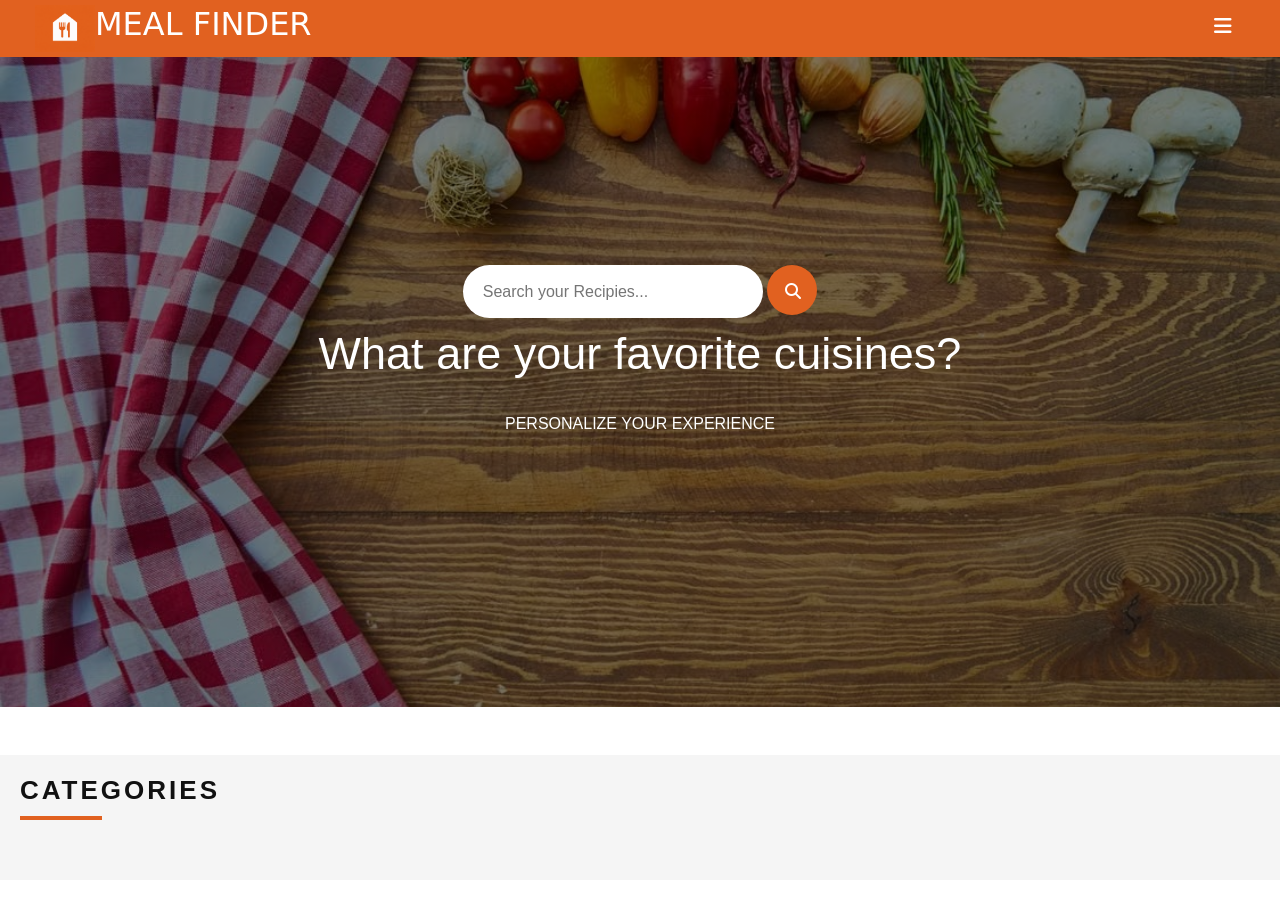
==== index.html @ 023bccb8 "Added hamburger menu and category cards" ====
<!DOCTYPE html>
<html lang="en">

<head>
    <meta charset="UTF-8">
    <meta name="viewport" content="width=device-width, initial-scale=1.0">
    <title>MEAL FINDER WEBSITE</title>
    <link rel="stylesheet" href="style.css">
    <link rel="stylesheet" href="https://cdnjs.cloudflare.com/ajax/libs/font-awesome/6.5.1/css/all.min.css">
    <link href="https://cdn.jsdelivr.net/npm/bootstrap@5.3.8/dist/css/bootstrap.min.css" rel="stylesheet">

</head>

<body>
    <nav>

        <div class="div1">

            <img src="/icon.png" alt="Meal Finder Logo">

            <h2 style="color: white;">MEAL FINDER</h2>

        </div>
        
        <!-- Hamburger Button -->
        <button class="btn hamburger-btn" type="button" data-bs-toggle="offcanvas" data-bs-target="#offcanvasRight"
            aria-controls="offcanvasRight">

            <i class="fa-solid fa-bars"></i>

        </button>

    </nav>


    <!-- RIGHT OFFCANVAS -->
    <div class="offcanvas offcanvas-end" tabindex="-1" id="offcanvasRight" aria-labelledby="offcanvasRightLabel">

        <div class="offcanvas-header">

            <h5 class="offcanvas-title" id="offcanvasRightLabel">
                MEAL FINDER
            </h5>

            <button type="button" class="btn-close" data-bs-dismiss="offcanvas" aria-label="Close">
            </button>

        </div>


        <div class="offcanvas-body">

            <div id="categoryList"></div>

        </div>

    </div>
    <section>
        <div class="div2">
            <input type="search" placeholder="Search your Recipies..." id="search">
            <a href=""><i class="fa-solid fa-magnifying-glass"></i></a>
            <h1>What are your favorite cuisines?</h1>
            <p>PERSONALIZE YOUR EXPERIENCE</p>
        </div>

    </section><br><br>

    <div class="categories-title">
        <h1>CATEGORIES</h1>
        <div class="category-line"></div>
    </div>

    <div id="category-card"></div>

    <!-- Bootstrap JavaScript -->
    <script src="https://cdn.jsdelivr.net/npm/bootstrap@5.3.8/dist/js/bootstrap.bundle.min.js"></script>
    <script src="script.js"></script>

</body>

</html>
---- style.css ----
* {
    margin: 0;
    padding: 0;
    box-sizing: border-box;
}

nav {
    background-color: #E16120;
    display: flex;
    justify-content: space-between;
    padding: 5px 35px;

}

nav img {
    width: 60px;

}

.div1 {
    display: flex;
}

h1 {
    margin-top: 5px;
    font-family: Arial, Helvetica, sans-serif;
}

button i{
    color: white;
    font-size: 20px;
}
/* SECTION */

section {
    background-image: linear-gradient(rgba(0, 0, 0, 0.5), rgba(0, 0, 0, 0.5)), url("banner.jpeg");
    height: 650px;
    background-size: cover;
    color: white;
    text-align: center;
    background-position: center;
    font-family: Arial, Helvetica, sans-serif;
}

.div2 {
    padding: 200px;
    line-height: 70px;

}

input {
    height: 53px;
    border-radius: 50px;
    width: 300px;
    bottom: 50px;
    font-size: large;
    font-weight: lighter;
    padding: 20px;
    margin-right: 20px;
    border: none;
}

p {

    font-weight: lighter;
}

.div2 i {
    background-color: #E16120;
    width: 50px;
    height: 50px;
    border-radius: 50px;
    padding: 18px;
    color: white;
}

.div2 h1 {
    font-size: 45px;
}

.category {
    display: block;
    text-decoration: none;
    color: #333;
    padding: 10px 0;
    font-size: 18px;
}

.category:hover {
    color: #E16120;
}


/* Categories */

.categories-title {
    padding: 20px;
    background-color: #f5f5f5;
}

.categories-title h1 {
    margin: 0;
    font-family: Arial, Helvetica, sans-serif;
    font-size: 26px;
    font-weight: 700;
    letter-spacing: 3px;
    color: #111;
}

.category-line {
    width: 82px;
    height: 4px;
    background-color: #E16120;
    margin-top: 10px;
}

#category-card {
    display: grid;
    grid-template-columns: repeat(4, 1fr);
    gap: 24px;
    padding: 20px;
    background-color: #f5f5f5;
}

.category-card {
    position: relative;
    height: 180px;
    width: 350px;
    background-color: white;
    border-radius: 4px;
    box-shadow: 0 2px 8px rgba(0, 0, 0, 0.08);
    overflow: hidden;
}

.category-card img {
    width: 100%;
    height: 100%;
    object-fit: contain;
}

.category-name {
    position: absolute;
    top: 7px;
    right: 7px;
    background-color: #ed5a17;
    color: white;
    padding: 4px 10px;
    border-radius: 4px;
    font-size: 12px;
    font-weight: bold;
    letter-spacing: 1px;
}
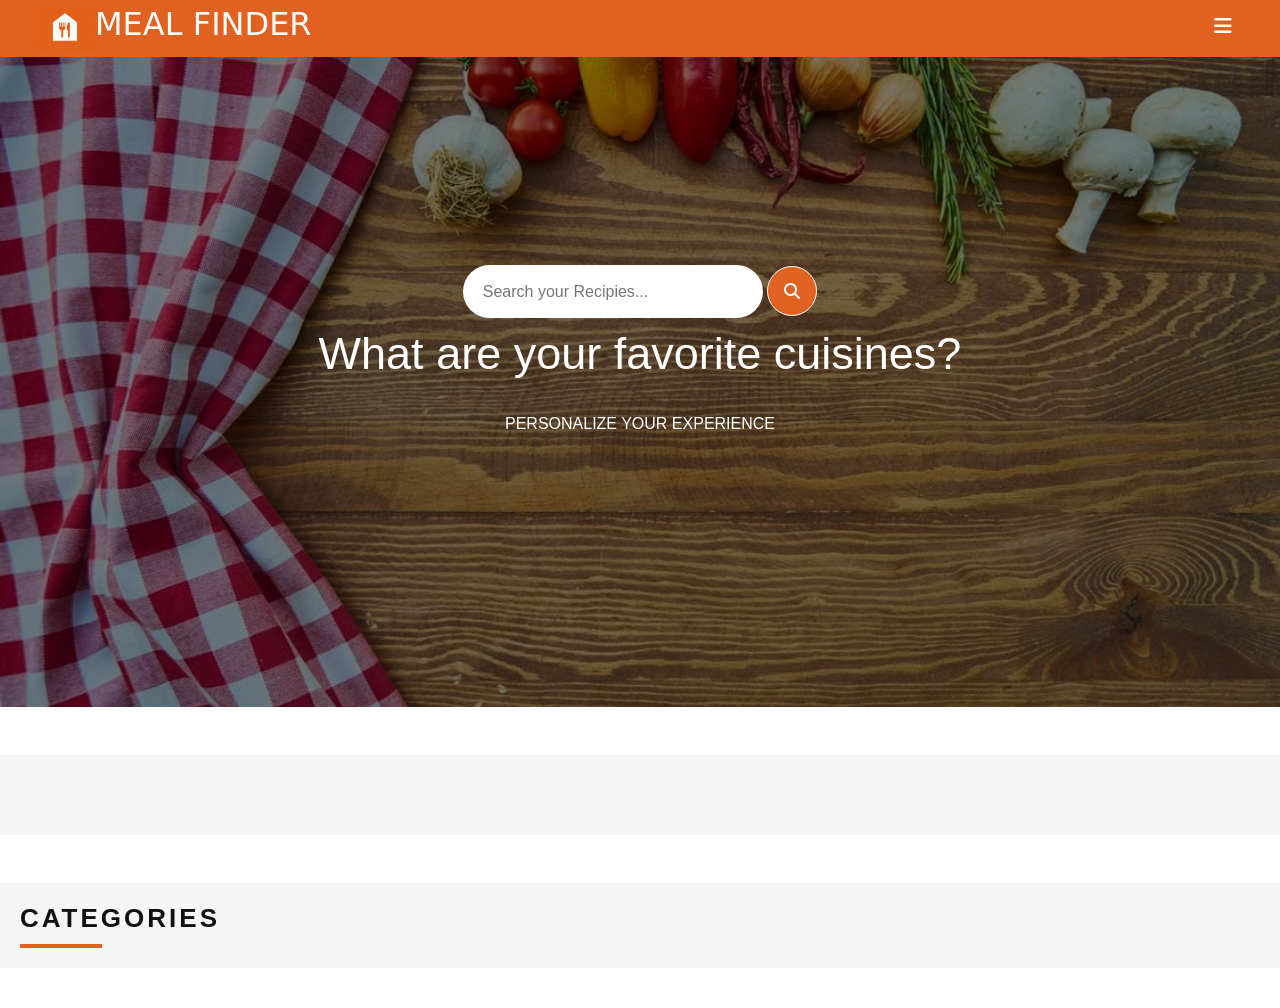
==== commit d84a6d77: "Added meal search and category functionality" ====
--- a/index.html
+++ b/index.html
@@ -18,10 +18,10 @@
 
             <img src="/icon.png" alt="Meal Finder Logo">
 
-            <h2 style="color: white;">MEAL FINDER</h2>
+            <a href="" class="mealFinder"><h2>MEAL FINDER</h2></a>
 
         </div>
-        
+
         <!-- Hamburger Button -->
         <button class="btn hamburger-btn" type="button" data-bs-toggle="offcanvas" data-bs-target="#offcanvasRight"
             aria-controls="offcanvasRight">
@@ -58,12 +58,14 @@
     <section>
         <div class="div2">
             <input type="search" placeholder="Search your Recipies..." id="search">
-            <a href=""><i class="fa-solid fa-magnifying-glass"></i></a>
+            <a href="" id="searchBtn"><i class="fa-solid fa-magnifying-glass"></i></a>
             <h1>What are your favorite cuisines?</h1>
             <p>PERSONALIZE YOUR EXPERIENCE</p>
         </div>
 
     </section><br><br>
+    <div class="mealTitle"></div>
+    <div id="meal-card"></div><br><br>
 
     <div class="categories-title">
         <h1>CATEGORIES</h1>
@@ -78,4 +80,4 @@
 
 </body>
 
-</html>+</html>
--- a/style.css
+++ b/style.css
@@ -2,6 +2,11 @@
     margin: 0;
     padding: 0;
     box-sizing: border-box;
+}
+
+.mealFinder{
+    text-decoration: none;
+    color: white;
 }
 
 nav {
@@ -26,10 +31,11 @@
     font-family: Arial, Helvetica, sans-serif;
 }
 
-button i{
+button i {
     color: white;
     font-size: 20px;
 }
+
 /* SECTION */
 
 section {
@@ -70,8 +76,9 @@
     width: 50px;
     height: 50px;
     border-radius: 50px;
-    padding: 18px;
-    color: white;
+    padding: 16px;
+    color: white;
+    border: 1px solid white;
 }
 
 .div2 h1 {
@@ -119,7 +126,7 @@
     grid-template-columns: repeat(4, 1fr);
     gap: 24px;
     padding: 20px;
-    background-color: #f5f5f5;
+    /* background-color: #f5f5f5; */
 }
 
 .category-card {
@@ -149,4 +156,78 @@
     font-size: 12px;
     font-weight: bold;
     letter-spacing: 1px;
-}+}
+
+
+.item-click{
+    text-decoration: none;
+    color: #111;
+}
+#meal-card {
+    display: grid;
+    grid-template-columns: repeat(5, 1fr);
+    gap: 24px;
+    padding: 20px;
+    background-color: #f5f5f5;
+}
+
+.meal-card {
+    position: relative;
+    background-color: white;
+    border-radius: 8px;
+    overflow: hidden;
+    box-shadow: 0 2px 8px rgba(0, 0, 0, 0.1);
+}
+
+.meal-card img {
+    width: 100%;
+    height: 200px;
+    object-fit: cover;
+}
+
+.meal-card h3 {
+    padding: 10px 15px 0;
+    margin: 0;
+}
+
+.meal-card p {
+    padding: 0 15px 10px;
+    color: #E16120;
+}
+
+.meal-line {
+    width: 82px;
+    height: 4px;
+    background-color: #E16120;
+    margin-top: 10px;
+}
+
+.mealTitle {
+    padding: 20px;
+    background-color: #f5f5f5;
+}
+
+.mealTitle h1 {
+    margin: 0;
+    font-family: Arial, Helvetica, sans-serif;
+    font-size: 26px;
+    font-weight: 700;
+    letter-spacing: 3px;
+    color: #111;
+}
+
+.itemName {
+    position: absolute;
+    top: 10px;
+    right: 10px;
+
+    background-color: white;
+    color: #E16120;
+    padding: 4px 10px;
+    border-radius: 10px;
+    font-size: 15px; 
+    /* font-weight: bold; */
+    letter-spacing: 0.5px;
+
+    z-index: 2;
+} 
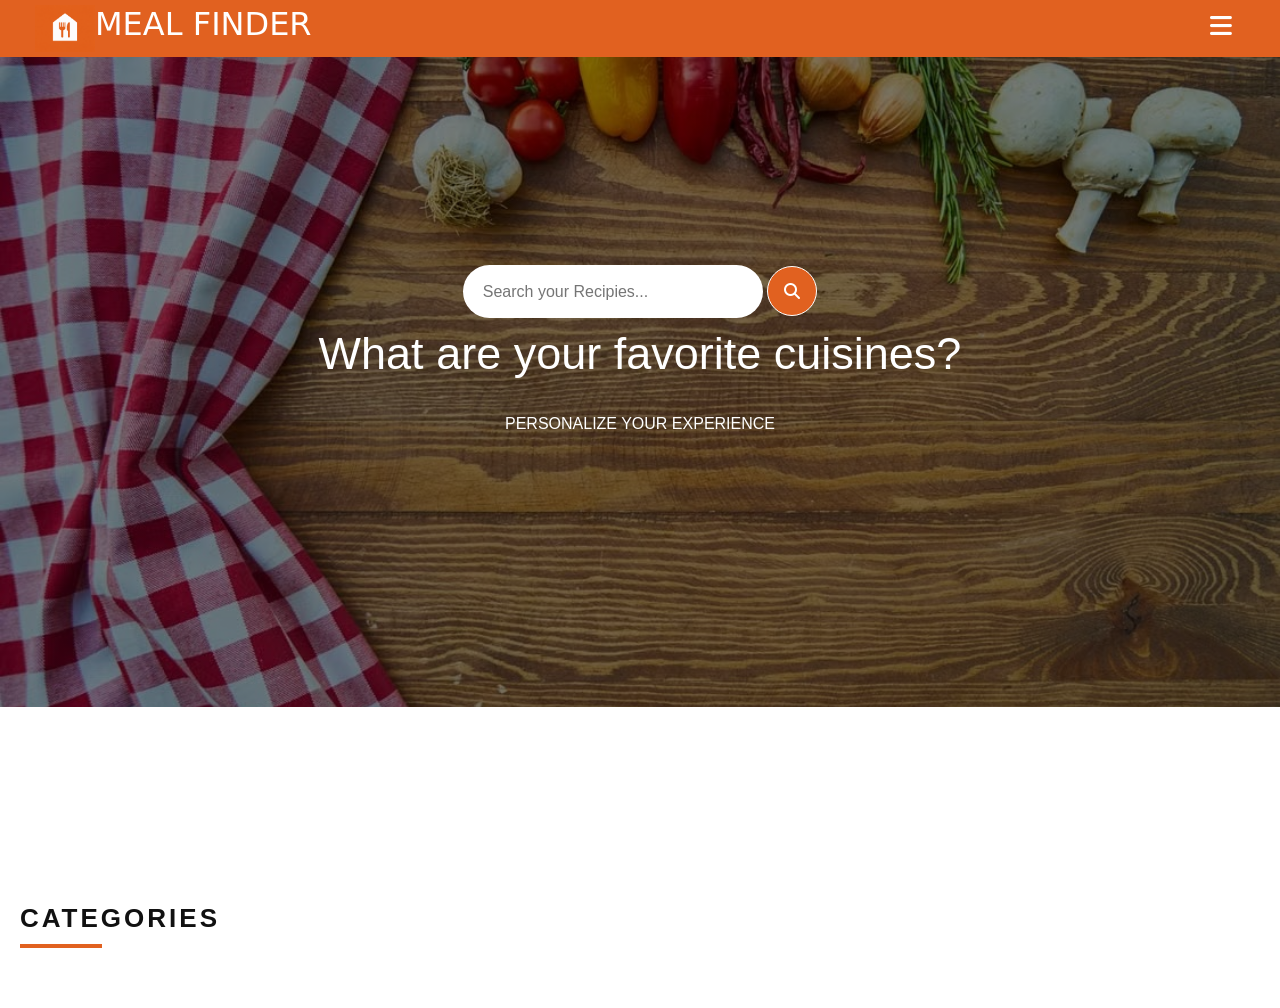
==== commit eb49ac67: "Added meal descriptions and also category-based meal display to the second page" ====
--- a/index.html
+++ b/index.html
@@ -12,13 +12,16 @@
 </head>
 
 <body>
+    
     <nav>
 
         <div class="div1">
 
             <img src="/icon.png" alt="Meal Finder Logo">
 
-            <a href="" class="mealFinder"><h2>MEAL FINDER</h2></a>
+            <a href="" class="mealFinder">
+                <h2>MEAL FINDER</h2>
+            </a>
 
         </div>
 
@@ -31,7 +34,6 @@
         </button>
 
     </nav>
-
 
     <!-- RIGHT OFFCANVAS -->
     <div class="offcanvas offcanvas-end" tabindex="-1" id="offcanvasRight" aria-labelledby="offcanvasRightLabel">
@@ -46,7 +48,6 @@
             </button>
 
         </div>
-
 
         <div class="offcanvas-body">
 
@@ -80,4 +81,4 @@
 
 </body>
 
-</html>
+</html>
--- a/style.css
+++ b/style.css
@@ -2,6 +2,7 @@
     margin: 0;
     padding: 0;
     box-sizing: border-box;
+    /* background-color: white; */
 }
 
 .mealFinder{
@@ -33,7 +34,7 @@
 
 button i {
     color: white;
-    font-size: 20px;
+    font-size: 25px;
 }
 
 /* SECTION */
@@ -102,7 +103,7 @@
 
 .categories-title {
     padding: 20px;
-    background-color: #f5f5f5;
+    /* background-color: #f5f5f5; */
 }
 
 .categories-title h1 {
@@ -168,7 +169,6 @@
     grid-template-columns: repeat(5, 1fr);
     gap: 24px;
     padding: 20px;
-    background-color: #f5f5f5;
 }
 
 .meal-card {
@@ -191,7 +191,7 @@
 }
 
 .meal-card p {
-    padding: 0 15px 10px;
+    /* padding: 0 15px 10px; */
     color: #E16120;
 }
 
@@ -204,7 +204,6 @@
 
 .mealTitle {
     padding: 20px;
-    background-color: #f5f5f5;
 }
 
 .mealTitle h1 {
@@ -230,4 +229,57 @@
     letter-spacing: 0.5px;
 
     z-index: 2;
-} +} 
+
+
+/* Category description */
+.category-description {
+    /* max-width: 1000px; */
+    margin: 10px;
+    padding: 20px;
+    /* line-height: 1.8; */
+    border: 1px solid #E16120;
+}
+
+.category-description h2 {
+    color: #E16120;
+    font-size: 30px;
+    margin-bottom: 15px;
+}
+
+.category-description p {
+    font-size: 16px;
+    color: #555;
+    text-align: justify;
+}
+
+/* Meal cards */
+#meal-card {
+    display: grid;
+    grid-template-columns: repeat(5,1fr);
+
+}
+
+.meal {
+    width: 300px;
+    height: 260px;
+    text-align: center;
+    margin-bottom: 20px;
+    box-shadow: 5px 5px 10px rgba(0, 0, 0, 0.1);
+
+
+}
+
+.meal img {
+    width: 100%;
+    height: 200px;
+    object-fit: cover;
+        border-top-left-radius: 10px;
+        border-top-right-radius: 10px;
+
+}
+
+.meal h3 {
+    font-size: 18px;
+    margin-top: 12px;
+}
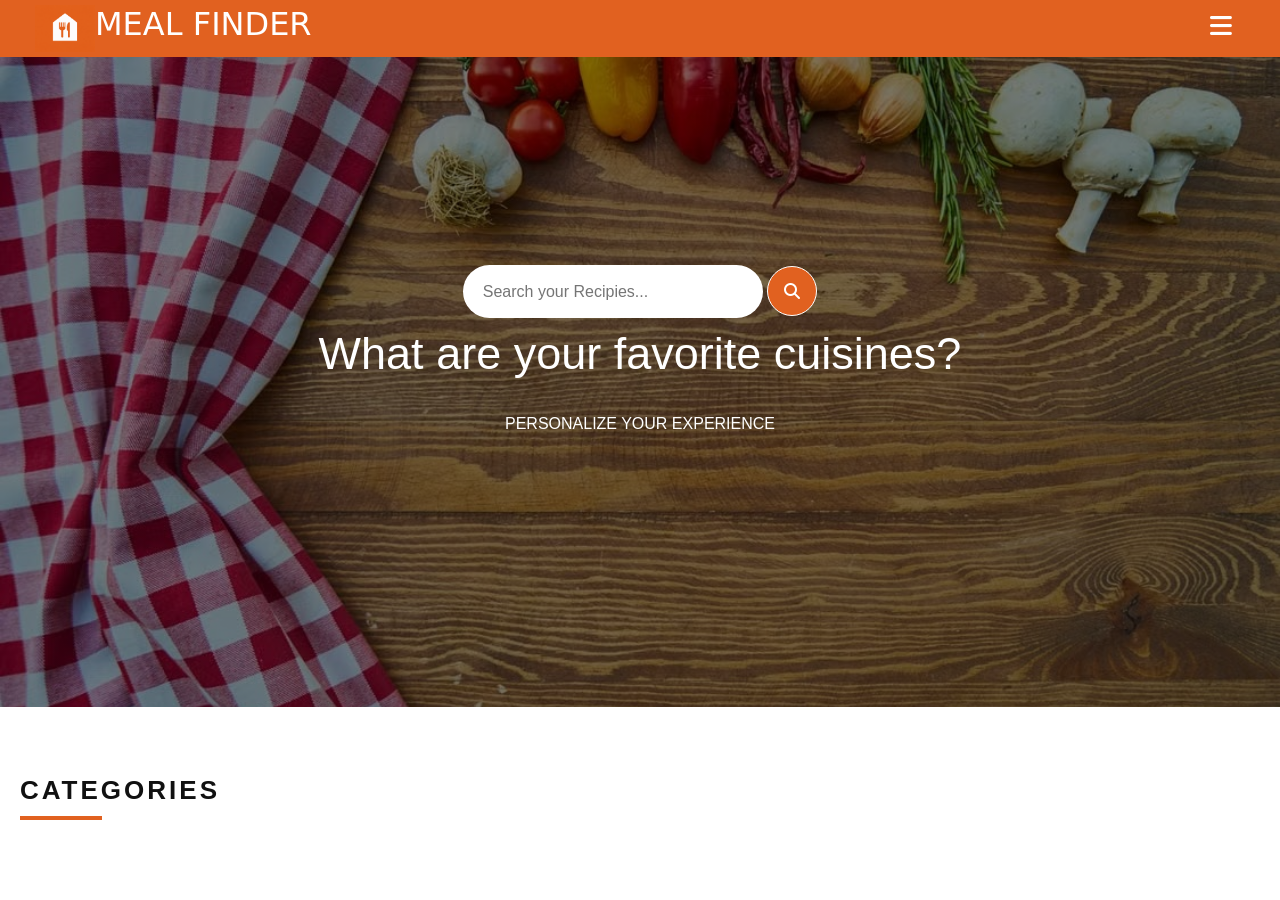
==== commit 20f21a4b: "updated some  part of css to the project" ====
--- a/index.html
+++ b/index.html
@@ -12,7 +12,7 @@
 </head>
 
 <body>
-    
+
     <nav>
 
         <div class="div1">
@@ -22,7 +22,6 @@
             <a href="" class="mealFinder">
                 <h2>MEAL FINDER</h2>
             </a>
-
         </div>
 
         <!-- Hamburger Button -->
@@ -65,8 +64,13 @@
         </div>
 
     </section><br><br>
+
+
+    <div id="categoryList"></div>
+
+    <!-- <div id="mealDes"></div>
     <div class="mealTitle"></div>
-    <div id="meal-card"></div><br><br>
+    <div id="meal-card"></div><br><br> -->
 
     <div class="categories-title">
         <h1>CATEGORIES</h1>
--- a/style.css
+++ b/style.css
@@ -5,7 +5,7 @@
     /* background-color: white; */
 }
 
-.mealFinder{
+.mealFinder {
     text-decoration: none;
     color: white;
 }
@@ -160,10 +160,11 @@
 }
 
 
-.item-click{
+.item-click {
     text-decoration: none;
     color: #111;
 }
+
 #meal-card {
     display: grid;
     grid-template-columns: repeat(5, 1fr);
@@ -224,12 +225,12 @@
     color: #E16120;
     padding: 4px 10px;
     border-radius: 10px;
-    font-size: 15px; 
+    font-size: 15px;
     /* font-weight: bold; */
     letter-spacing: 0.5px;
 
     z-index: 2;
-} 
+}
 
 
 /* Category description */
@@ -256,7 +257,7 @@
 /* Meal cards */
 #meal-card {
     display: grid;
-    grid-template-columns: repeat(5,1fr);
+    grid-template-columns: repeat(5, 1fr);
 
 }
 
@@ -266,20 +267,28 @@
     text-align: center;
     margin-bottom: 20px;
     box-shadow: 5px 5px 10px rgba(0, 0, 0, 0.1);
-
-
 }
 
 .meal img {
     width: 100%;
     height: 200px;
     object-fit: cover;
-        border-top-left-radius: 10px;
-        border-top-right-radius: 10px;
+    border-top-left-radius: 10px;
+    border-top-right-radius: 10px;
 
 }
 
 .meal h3 {
     font-size: 18px;
     margin-top: 12px;
+}
+
+.hrLine{
+    margin-top: 2px;
+    color: #555;
+}
+
+/* random meal */
+#randomMeal{
+    height: 2100px;
 }
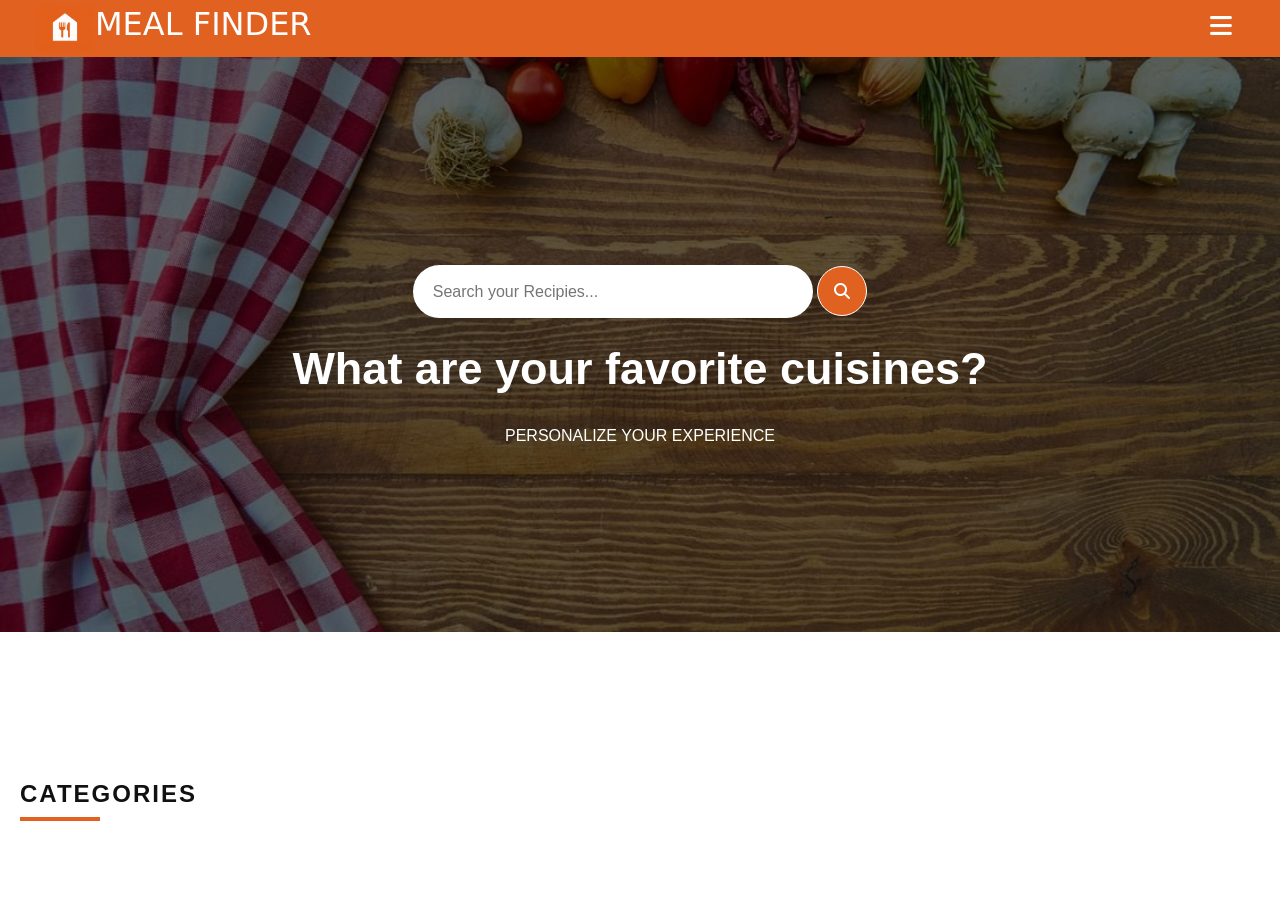
==== commit be458af4: "Modified first page css" ====
--- a/index.html
+++ b/index.html
@@ -39,12 +39,17 @@
 
         <div class="offcanvas-header">
 
-            <h5 class="offcanvas-title" id="offcanvasRightLabel">
+            <!-- <h5 class="offcanvas-title" id="offcanvasRightLabel">
                 MEAL FINDER
-            </h5>
+            </h5> -->
 
-            <button type="button" class="btn-close" data-bs-dismiss="offcanvas" aria-label="Close">
-            </button>
+        <button
+    type="button"
+    class="btn-close-custom"
+    data-bs-dismiss="offcanvas"
+    aria-label="Close">
+    X
+</button>
 
         </div>
 
@@ -59,21 +64,17 @@
         <div class="div2">
             <input type="search" placeholder="Search your Recipies..." id="search">
             <a href="" id="searchBtn"><i class="fa-solid fa-magnifying-glass"></i></a>
-            <h1>What are your favorite cuisines?</h1>
-            <p>PERSONALIZE YOUR EXPERIENCE</p>
+            <h1 class="secH1">What are your favorite cuisines?</h1>
+            <p class="person">PERSONALIZE YOUR EXPERIENCE</p>
         </div>
-
-    </section><br><br>
-
-
+    </section><br>
     <div id="categoryList"></div>
-
-    <!-- <div id="mealDes"></div>
+    <div id="mealDes"></div>
     <div class="mealTitle"></div>
-    <div id="meal-card"></div><br><br> -->
+    <div id="meal-card"></div><br>
 
     <div class="categories-title">
-        <h1>CATEGORIES</h1>
+        <h4>CATEGORIES</h4>
         <div class="category-line"></div>
     </div>
 
--- a/style.css
+++ b/style.css
@@ -2,7 +2,6 @@
     margin: 0;
     padding: 0;
     box-sizing: border-box;
-    /* background-color: white; */
 }
 
 .mealFinder {
@@ -37,28 +36,39 @@
     font-size: 25px;
 }
 
+.btn-close-custom {
+    color: #E16120;
+    font-size: 20px;
+    font-weight: bolder;
+    width: 40px;
+    height: 40px;
+    border: 4px solid #E16120;
+    border-radius: 50%;
+    background:  white;
+    position: relative;
+    left: 320px;
+}
+
 /* SECTION */
-
 section {
-    background-image: linear-gradient(rgba(0, 0, 0, 0.5), rgba(0, 0, 0, 0.5)), url("banner.jpeg");
-    height: 650px;
+    background-image: linear-gradient(rgba(0, 0, 0, 0.6), rgba(0, 0, 0, 0.6)), url("banner.jpeg");
+    height: 575px;
     background-size: cover;
     color: white;
     text-align: center;
     background-position: center;
-    font-family: Arial, Helvetica, sans-serif;
+    font-family: 'Poppins', sans-serif;
 }
 
 .div2 {
     padding: 200px;
     line-height: 70px;
-
 }
 
 input {
     height: 53px;
     border-radius: 50px;
-    width: 300px;
+    width: 400px;
     bottom: 50px;
     font-size: large;
     font-weight: lighter;
@@ -67,9 +77,8 @@
     border: none;
 }
 
-p {
-
-    font-weight: lighter;
+.person {
+    margin-top: -10px;
 }
 
 .div2 i {
@@ -83,7 +92,9 @@
 }
 
 .div2 h1 {
+    margin: 15px;
     font-size: 45px;
+    font-weight: 550;
 }
 
 .category {
@@ -97,29 +108,23 @@
 .category:hover {
     color: #E16120;
 }
-
-
 /* Categories */
 
 .categories-title {
     padding: 20px;
-    /* background-color: #f5f5f5; */
-}
-
-.categories-title h1 {
-    margin: 0;
-    font-family: Arial, Helvetica, sans-serif;
-    font-size: 26px;
+}
+
+.categories-title h4 {
+    font-family: 'Poppins', sans-serif;
     font-weight: 700;
-    letter-spacing: 3px;
+    letter-spacing: 2px;
     color: #111;
 }
 
 .category-line {
-    width: 82px;
+    width: 80px;
     height: 4px;
     background-color: #E16120;
-    margin-top: 10px;
 }
 
 #category-card {
@@ -127,7 +132,6 @@
     grid-template-columns: repeat(4, 1fr);
     gap: 24px;
     padding: 20px;
-    /* background-color: #f5f5f5; */
 }
 
 .category-card {
@@ -144,8 +148,13 @@
     width: 100%;
     height: 100%;
     object-fit: contain;
-}
-
+    transition: 0.2s;
+
+}
+
+.category-card img:hover{
+    transform: scale(1.1);
+}
 .category-name {
     position: absolute;
     top: 7px;
@@ -232,6 +241,7 @@
     z-index: 2;
 }
 
+/* second Page */
 
 /* Category description */
 .category-description {
@@ -283,12 +293,389 @@
     margin-top: 12px;
 }
 
-.hrLine{
+.hrLine {
     margin-top: 2px;
     color: #555;
 }
 
-/* random meal */
-#randomMeal{
-    height: 2100px;
+
+/* Third Page */
+
+/* random meal details*/
+
+#randomMeal {
+    width: 100%;
+    padding: 0 13px;
+    margin-top: 28px;
+    margin-bottom: 100px;
+}
+
+
+/* WHITE MEAL CARD */
+
+.meal3 {
+    width: 100%;
+    max-width: 1100px;
+
+    margin: 0 auto;
+
+    background: #fff;
+
+    padding: 32px;
+
+    box-shadow: 0 1px 6px rgba(0, 0, 0, 0.12);
+}
+
+
+/* IMAGE + DETAILS*/
+
+.mealTop {
+
+    width: 100%;
+
+    display: grid;
+
+    grid-template-columns: 50% 50%;
+
+    margin-bottom: 40px;
+}
+
+
+/* IMAGE */
+
+.imageBox {
+    width: 100%;
+
+    padding-right: 30px;
+}
+
+.img1 {
+
+    width: 100%;
+
+    height: 350px;
+
+    object-fit: cover;
+
+    display: block;
+}
+
+
+/* RIGHT SIDE*/
+
+.mealDetails {
+
+    width: 100%;
+
+    padding-left: 10px;
+
+    padding-top: 0;
+}
+
+
+/* MEAL TITLE */
+
+.head2 {
+
+    color: #e85b1a;
+
+    font-size: 17px;
+
+    font-weight: 600;
+
+    margin: 0;
+
+    padding-bottom: 12px;
+
+    border-bottom: 1px solid #edb49d;
+}
+
+
+/* CATEGORY*/
+
+.cat1 {
+
+    margin-top: 20px;
+
+    margin-bottom: 8px;
+
+    font-size: 11px;
+
+    color: #333;
+}
+
+.cat1 b {
+
+    font-size: 11px;
+
+    margin-right: 5px;
+}
+
+
+/* SOURCE */
+
+.source {
+
+    margin: 0 0 22px 0;
+
+    font-size: 11px;
+
+    color: #333;
+
+    line-height: 1.7;
+}
+
+.source b {
+
+    margin-right: 15px;
+}
+
+
+/* TAGS */
+
+.tags {
+
+    font-size: 11px;
+
+    margin-bottom: 27px;
+
+    color: #333;
+}
+
+.tags b {
+
+    margin-right: 12px;
+}
+
+.tags span {
+
+    border: 1px solid #ed5b1c;
+
+    padding: 3px 6px;
+
+    color: #ed5b1c;
+
+    font-size: 9px;
+}
+
+
+/* INGREDIENT BOX */
+
+.ingredientBox {
+
+    width: 100%;
+
+    margin-top: 5px;
+}
+
+
+/* Orange heading */
+
+.ing {
+
+    background: #ed5b1c;
+
+    color: #fff;
+
+    font-size: 11px;
+
+    font-weight: 600;
+
+    margin: 0;
+
+    padding: 12px 10px 5px 10px;
+}
+
+
+/* INGREDIENT LIST */
+
+.getIng {
+
+    background: #ed5b1c;
+
+    margin: 0;
+
+    padding: 3px 10px 18px 10px;
+
+    list-style: none;
+
+    display: grid;
+
+    grid-template-columns: repeat(3, 1fr);
+
+    gap: 8px 12px;
+
+    counter-reset: ingredient;
+}
+
+
+.getIng li {
+
+    position: relative;
+
+    color: #fff;
+
+    font-size: 10px;
+
+    line-height: 1.4;
+
+    padding-left: 17px;
+}
+
+
+/* Number circles */
+
+.getIng li::before {
+
+    content: counter(ingredient);
+
+    counter-increment: ingredient;
+
+    position: absolute;
+
+    left: 0;
+
+    top: 0;
+
+    width: 12px;
+
+    height: 12px;
+
+    border: 1px solid #fff;
+
+    border-radius: 50%;
+
+    text-align: center;
+
+    line-height: 11px;
+
+    font-size: 7px;
+
+    color: #fff;
+}
+
+
+/* MEASURE SECTION */
+
+.measureSection {
+
+    width: 100%;
+
+    margin-top: 0;
+
+    margin-bottom: 25px;
+}
+
+
+.measureSection h4 {
+
+    font-size: 11px;
+
+    font-weight: bold;
+
+    color: #222;
+
+    margin: 0 0 8px 0;
+}
+
+
+/* MEASURE BOX */
+
+.measureBox {
+
+    width: 100%;
+
+    min-height: 113px;
+
+    border: 1px solid #ddd;
+
+    padding: 13px;
+
+    display: grid;
+
+    grid-template-columns: 1fr 1fr;
+
+    grid-auto-flow: column;
+
+    grid-template-rows: repeat(4, 1fr);
+
+    column-gap: 50px;
+}
+
+
+.measureItem {
+
+    font-size: 10px;
+
+    color: #222;
+
+    display: flex;
+
+    align-items: center;
+
+    gap: 5px;
+
+    height: 22px;
+}
+
+
+.measureItem span {
+
+    color: #ed5b1c;
+
+    font-size: 9px;
+}
+
+
+/* INSTRUCTIONS */
+
+.instructionSection {
+
+    width: 100%;
+
+    margin-top: 15px;
+}
+
+
+.instructionSection h4 {
+
+    font-size: 11px;
+
+    font-weight: bold;
+
+    color: #222;
+
+    margin: 0 0 12px 0;
+}
+
+
+/* EACH INSTRUCTION */
+
+.instructionItem {
+
+    width: 100%;
+
+    display: flex;
+
+    align-items: flex-start;
+
+    gap: 8px;
+
+    margin-bottom: 9px;
+
+    font-size: 10px;
+
+    line-height: 1.65;
+
+    color: #444;
+}
+
+
+.check {
+
+    color: #ed5b1c;
+
+    font-size: 11px;
+
+    flex-shrink: 0;
 }
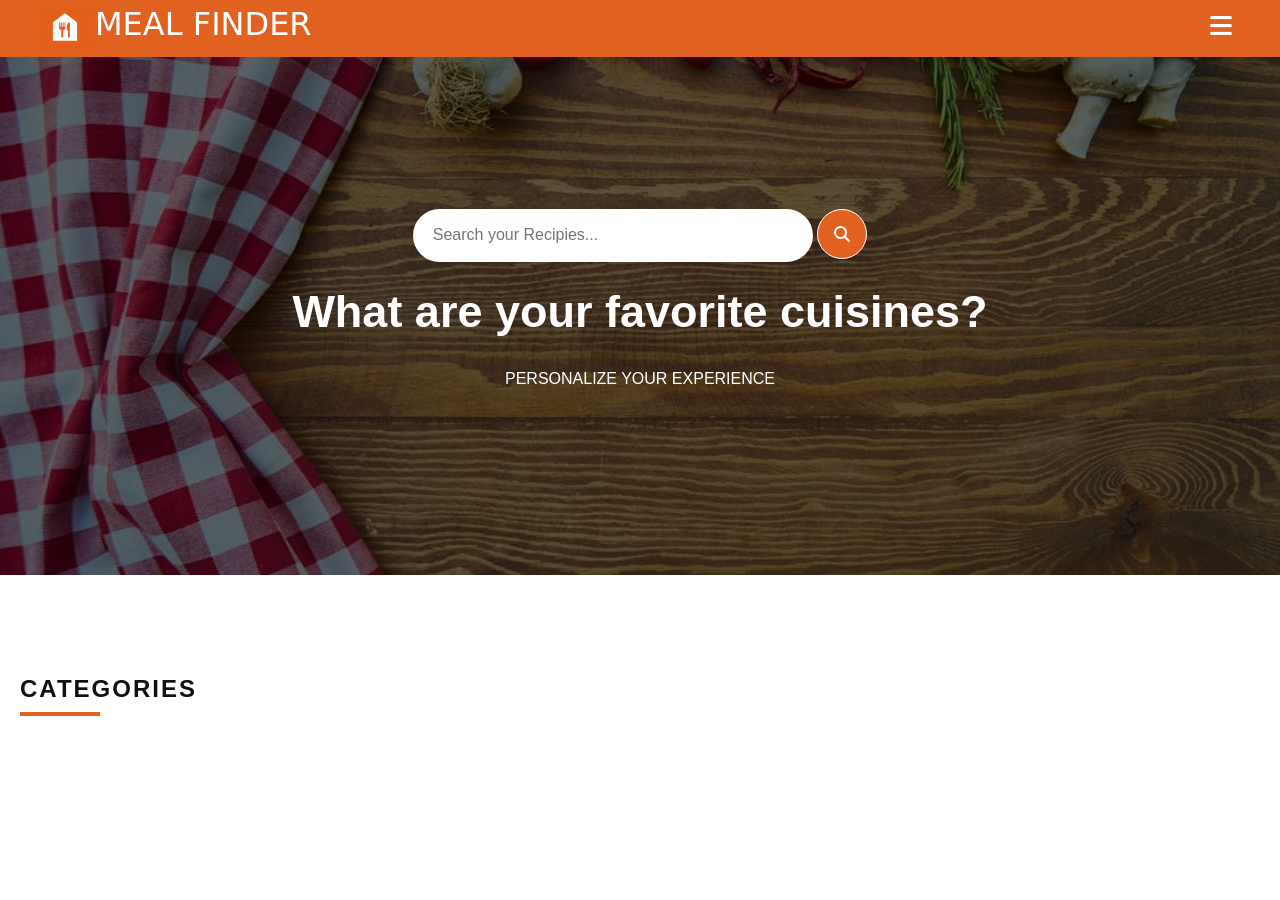
==== commit 3b68001c: "Project Completed" ====
--- a/index.html
+++ b/index.html
@@ -38,19 +38,9 @@
     <div class="offcanvas offcanvas-end" tabindex="-1" id="offcanvasRight" aria-labelledby="offcanvasRightLabel">
 
         <div class="offcanvas-header">
-
-            <!-- <h5 class="offcanvas-title" id="offcanvasRightLabel">
-                MEAL FINDER
-            </h5> -->
-
-        <button
-    type="button"
-    class="btn-close-custom"
-    data-bs-dismiss="offcanvas"
-    aria-label="Close">
-    X
-</button>
-
+            <button type="button" class="btn-close-custom" data-bs-dismiss="offcanvas" aria-label="Close">
+                X
+            </button>
         </div>
 
         <div class="offcanvas-body">
@@ -60,6 +50,8 @@
         </div>
 
     </div>
+
+
     <section>
         <div class="div2">
             <input type="search" placeholder="Search your Recipies..." id="search">
@@ -67,11 +59,12 @@
             <h1 class="secH1">What are your favorite cuisines?</h1>
             <p class="person">PERSONALIZE YOUR EXPERIENCE</p>
         </div>
-    </section><br>
+    </section>
+
     <div id="categoryList"></div>
     <div id="mealDes"></div>
     <div class="mealTitle"></div>
-    <div id="meal-card"></div><br>
+    <div id="meal-card"></div>
 
     <div class="categories-title">
         <h4>CATEGORIES</h4>
@@ -82,6 +75,7 @@
 
     <!-- Bootstrap JavaScript -->
     <script src="https://cdn.jsdelivr.net/npm/bootstrap@5.3.8/dist/js/bootstrap.bundle.min.js"></script>
+    
     <script src="script.js"></script>
 
 </body>
--- a/style.css
+++ b/style.css
@@ -14,6 +14,11 @@
     display: flex;
     justify-content: space-between;
     padding: 5px 35px;
+    position: fixed;
+    top: 0;
+    left: 0;
+    width: 100%;
+    z-index: 1000;
 
 }
 
@@ -44,7 +49,7 @@
     height: 40px;
     border: 4px solid #E16120;
     border-radius: 50%;
-    background:  white;
+    background: white;
     position: relative;
     left: 320px;
 }
@@ -103,11 +108,13 @@
     color: #333;
     padding: 10px 0;
     font-size: 18px;
+    margin-top: -15px;
 }
 
 .category:hover {
     color: #E16120;
 }
+
 /* Categories */
 
 .categories-title {
@@ -152,9 +159,10 @@
 
 }
 
-.category-card img:hover{
+.category-card img:hover {
     transform: scale(1.1);
 }
+
 .category-name {
     position: absolute;
     top: 7px;
@@ -174,6 +182,9 @@
     color: #111;
 }
 
+
+/* second Page */
+
 #meal-card {
     display: grid;
     grid-template-columns: repeat(5, 1fr);
@@ -201,12 +212,11 @@
 }
 
 .meal-card p {
-    /* padding: 0 15px 10px; */
     color: #E16120;
 }
 
 .meal-line {
-    width: 82px;
+    width: 62px;
     height: 4px;
     background-color: #E16120;
     margin-top: 10px;
@@ -216,10 +226,10 @@
     padding: 20px;
 }
 
-.mealTitle h1 {
+.mealTitle h4 {
     margin: 0;
     font-family: Arial, Helvetica, sans-serif;
-    font-size: 26px;
+    /* font-size: 26px; */
     font-weight: 700;
     letter-spacing: 3px;
     color: #111;
@@ -241,14 +251,12 @@
     z-index: 2;
 }
 
-/* second Page */
+
 
 /* Category description */
 .category-description {
-    /* max-width: 1000px; */
     margin: 10px;
     padding: 20px;
-    /* line-height: 1.8; */
     border: 1px solid #E16120;
 }
 
@@ -269,11 +277,14 @@
     display: grid;
     grid-template-columns: repeat(5, 1fr);
 
+    /* display: flex;
+    flex-wrap: wrap; */
+
 }
 
 .meal {
-    width: 300px;
-    height: 260px;
+    width: 275px;
+    height: 270px;
     text-align: center;
     margin-bottom: 20px;
     box-shadow: 5px 5px 10px rgba(0, 0, 0, 0.1);
@@ -293,6 +304,11 @@
     margin-top: 12px;
 }
 
+.mealItems {
+    text-decoration: none;
+    color: black;
+}
+
 .hrLine {
     margin-top: 2px;
     color: #555;
@@ -301,381 +317,554 @@
 
 /* Third Page */
 
-/* random meal details*/
+/*  MEAL DETAILS */
 
 #randomMeal {
     width: 100%;
     padding: 0 13px;
-    margin-top: 28px;
-    margin-bottom: 100px;
-}
-
-
-/* WHITE MEAL CARD */
+    margin-top: 30px;
+}
 
 .meal3 {
     width: 100%;
-    max-width: 1100px;
-
     margin: 0 auto;
-
-    background: #fff;
-
+    background-color: #fff;
     padding: 32px;
-
     box-shadow: 0 1px 6px rgba(0, 0, 0, 0.12);
 }
 
-
-/* IMAGE + DETAILS*/
+.home1 {
+    background-color: #E16120;
+    height: 50px;
+    padding: 13px;
+    color: white;
+    margin-top: 60px;
+    margin: 10px;
+}
+
+/* IMAGE + MEAL INFORMATION */
 
 .mealTop {
-
-    width: 100%;
-
+    width: 100%;
     display: grid;
-
     grid-template-columns: 50% 50%;
-
     margin-bottom: 40px;
 }
 
-
-/* IMAGE */
-
 .imageBox {
     width: 100%;
-
     padding-right: 30px;
 }
 
 .img1 {
-
-    width: 100%;
-
-    height: 350px;
-
-    object-fit: cover;
-
+    width: 100%;
+    height: 400px;
+    object-fit: fill;
     display: block;
 }
 
-
-/* RIGHT SIDE*/
-
 .mealDetails {
-
-    width: 100%;
-
+    width: 100%;
     padding-left: 10px;
-
-    padding-top: 0;
-}
-
-
-/* MEAL TITLE */
+}
 
 .head2 {
-
-    color: #e85b1a;
-
+    color: #ed5b1c;
+    font-size: 25px;
+    font-weight: 600;
+    margin: 0;
+    padding-bottom: 12px;
+    border-bottom: 1px solid #edb49d;
+}
+
+.cat1 {
+    margin-top: 20px;
+    margin-bottom: 8px;
+    font-size: 18px;
+    color: #333;
+}
+
+.cat1 b {
+    font-size: 18px;
+    margin-right: 5px;
+}
+
+.source {
+    margin-bottom: 22px;
+    font-size: 20px;
+    color: #333;
+    line-height: 1.7;
+}
+
+.source b {
+    margin-right: 15px;
+}
+
+.tags {
+    font-size: 20px;
+    margin-bottom: 27px;
+    color: #333;
+}
+
+.tags b {
+    margin-right: 12px;
+}
+
+.tags span {
+    border: 1px solid #E16120;
+    padding: 6px;
+    color: #ed5b1c;
+    font-size: 18px;
+}
+
+
+/* INGREDIENTS */
+
+.ingredientBox {
+    width: 100%;
+    margin-top: 5px;
+}
+
+.ing {
+    background-color: #E16120;
+    color: white;
+    font-size: 21px;
+    font-weight: 600;
+    margin: 0;
+    padding: 12px 10px 5px;
+}
+
+.getIng {
+    background-color: #E16120;
+    margin: 0;
+    padding: 3px 10px 18px;
+    list-style: none;
+
+    display: grid;
+    grid-template-columns: repeat(3, 1fr);
+    gap: 10px 20px;
+
+    counter-reset: ingredient;
+}
+
+.getIng li {
+    position: relative;
+    color: white;
     font-size: 17px;
-
-    font-weight: 600;
-
-    margin: 0;
-
-    padding-bottom: 12px;
-
-    border-bottom: 1px solid #edb49d;
-}
-
-
-/* CATEGORY*/
+    line-height: 1.1;
+    padding-left: 25px;
+}
+
+.getIng li::before {
+    content: counter(ingredient);
+    counter-increment: ingredient;
+
+    position: absolute;
+    left: 0;
+    top: 0;
+
+    width: 22px;
+    height: 20px;
+    padding: 2px;
+    border: 1px solid white;
+    border-radius: 50%;
+    background-color: rgb(37, 150, 199);
+
+    text-align: center;
+    line-height: 11px;
+
+    font-size: 15px;
+    color: white;
+
+    margin-top: 4px;
+}
+
+
+/* MEASURE */
+
+.measureSection {
+    width: 100%;
+    margin-bottom: 25px;
+    padding: 20px;
+}
+
+.measureSection h4 {
+    font-size: 21px;
+    font-weight: bold;
+    color: #222;
+    margin-bottom: 8px;
+}
+
+.measureBox {
+    width: 100%;
+    min-height: 113px;
+
+    border: 1px solid #ddd;
+
+    padding: 25px;
+
+    display: grid;
+    grid-template-columns: repeat(4, 1fr);
+
+    column-gap: 60px;
+}
+
+.measureItem {
+    font-size: 18px;
+    color: #222;
+
+    display: flex;
+    align-items: center;
+
+    gap: 10px;
+
+    height: 22px;
+    padding: 25px;
+}
+
+.measureItem span {
+    color: #ed5b1c;
+    font-size: 18px;
+}
+
+
+/*INSTRUCTIONS */
+
+.instructionSection {
+    width: 100%;
+    margin-top: 15px;
+}
+
+.instructionSection h4 {
+    font-size: 22px;
+    font-weight: bold;
+    color: #222;
+
+    margin-bottom: 12px;
+}
+
+.instructionItem {
+    width: 100%;
+    display: flex;
+    align-items: flex-start;
+    gap: 8px;
+    margin-bottom: 9px;
+
+    font-size: 18px;
+    line-height: 1.65;
+
+    color: #444;
+}
+
+.check {
+    /* background-color: #E16120; */
+    font-size: 18px;
+
+    flex-shrink: 0;
+}
+
+
+.spoon {
+    width: 18px;
+}
+
+#rightmark {
+    border: 1px solid #E16120;
+    color: #E16120;
+}
+
+.meal-line2 {
+    width: 120px;
+    height: 4px;
+    background-color: #E16120;
+    margin-top: 10px;
+}
+
+
+/* RESPONSIVE DESIGN */
+
+/* TABLET */
+@media (max-width: 992px) {
+
+nav {
+    padding: 5px 20px;
+}
+
+nav img {
+    width: 55px;
+}
+
+.div2 {
+    padding: 180px 30px;
+}
+
+.div2 h1 {
+    font-size: 38px;
+}
+
+input {
+    width: 350px;
+}
+
+/* Categories */
+#category-card {
+    grid-template-columns: repeat(2, 1fr);
+    gap: 20px;
+}
+
+.category-card {
+    width: 100%;
+}
+
+/* Meals */
+#meal-card {
+    grid-template-columns: repeat(3, 1fr);
+    gap: 20px;
+}
+
+.meal {
+    width: 100%;
+}
+
+    /* Meal Details */
+.mealTop {
+    grid-template-columns: 1fr;
+    gap: 30px;
+}
+
+.imageBox {
+    padding-right: 0;
+}
+
+.img1 {
+    height: 400px;
+}
+
+.mealDetails {
+    padding-left: 0;
+}
+
+/* Ingredients */
+.getIng {
+    grid-template-columns: repeat(2, 1fr);
+}
+
+/* Measures */
+.measureBox {
+    grid-template-columns: repeat(2, 1fr);
+    column-gap: 20px;
+    }
+}
+
+/* MOBILE */
+@media (max-width: 768px) {
+
+nav {
+    padding: 5px 15px;
+}
+
+nav img {
+    width: 50px;
+}
+
+.mealFinder h2 {
+    font-size: 22px;
+    margin-top: 8px;
+}
+
+button i {
+    font-size: 22px;
+}
+
+/* Banner */
+section {
+    height: 500px;
+}
+
+.div2 {
+    padding: 150px 15px;
+    line-height: 50px;
+}
+
+.div2 h1 {
+    font-size: 32px;
+    margin: 10px;
+}
+
+.div2 p {
+    font-size: 15px;
+    line-height: 25px;
+}
+
+input {
+    width: 75%;
+    height: 48px;
+    font-size: 16px;
+    margin-right: 5px;
+    padding: 15px;
+}
+
+.div2 i {
+    width: 45px;
+    height: 45px;
+    padding: 13px;
+}
+
+/* Categories */
+.categories-title {
+    padding: 15px;
+}
+
+.categories-title h4 {
+    font-size: 20px;
+}
+
+#category-card {
+    grid-template-columns: repeat(2, 1fr);
+    gap: 15px;
+    padding: 15px;
+}
+
+.category-card {
+    width: 100%;
+    height: 160px;
+}
+
+.category-name {
+    font-size: 11px;
+    padding: 4px 7px;
+}
+
+/* Category Description */
+.category-description {
+    margin: 10px;
+    padding: 15px;
+}
+
+.category-description h2 {
+    font-size: 24px;
+}
+
+.category-description p {
+    font-size: 14px;
+}
+
+/* Meals */
+#meal-card {
+    grid-template-columns: repeat(2, 1fr);
+    gap: 15px;
+    padding: 15px;
+}
+
+.meal {
+    width: 100%;
+    height: auto;
+    min-height: 230px;
+}
+
+.meal img {
+    height: 160px;
+}
+
+.meal h3 {
+    font-size: 16px;
+    margin: 10px 5px;
+}
+
+.mealTitle {
+    padding: 15px;
+}
+
+.mealTitle h4 {
+    font-size: 20px;
+}
+
+/* Meal Details */
+#randomMeal {
+    padding: 0 10px;
+    margin-top: 20px;
+}
+
+.meal3 {
+    padding: 20px;
+}
+
+.mealTop {
+    grid-template-columns: 1fr;
+    gap: 25px;
+}
+
+.imageBox {
+    padding-right: 0;
+}
+
+.img1 {
+    height: 300px;
+}
+
+.mealDetails {
+    padding-left: 0;
+}
+
+.head2 {
+    font-size: 22px;
+}
 
 .cat1 {
-
-    margin-top: 20px;
-
-    margin-bottom: 8px;
-
-    font-size: 11px;
-
-    color: #333;
-}
-
-.cat1 b {
-
-    font-size: 11px;
-
-    margin-right: 5px;
-}
-
-
-/* SOURCE */
+        font-size: 16px;
+    }
 
 .source {
-
-    margin: 0 0 22px 0;
-
-    font-size: 11px;
-
-    color: #333;
-
-    line-height: 1.7;
-}
-
-.source b {
-
-    margin-right: 15px;
-}
-
-
-/* TAGS */
+    font-size: 17px;
+}
 
 .tags {
-
-    font-size: 11px;
-
-    margin-bottom: 27px;
-
-    color: #333;
-}
-
-.tags b {
-
-    margin-right: 12px;
-}
-
-.tags span {
-
-    border: 1px solid #ed5b1c;
-
-    padding: 3px 6px;
-
-    color: #ed5b1c;
-
-    font-size: 9px;
-}
-
-
-/* INGREDIENT BOX */
-
-.ingredientBox {
-
-    width: 100%;
-
-    margin-top: 5px;
-}
-
-
-/* Orange heading */
-
+    font-size: 17px;
+}
+
+/* Ingredients */
 .ing {
-
-    background: #ed5b1c;
-
-    color: #fff;
-
-    font-size: 11px;
-
-    font-weight: 600;
-
-    margin: 0;
-
-    padding: 12px 10px 5px 10px;
-}
-
-
-/* INGREDIENT LIST */
+    font-size: 19px;
+}
 
 .getIng {
-
-    background: #ed5b1c;
-
-    margin: 0;
-
-    padding: 3px 10px 18px 10px;
-
-    list-style: none;
-
-    display: grid;
-
-    grid-template-columns: repeat(3, 1fr);
-
-    gap: 8px 12px;
-
-    counter-reset: ingredient;
-}
-
+    grid-template-columns: 1fr;
+    gap: 10px;
+}
 
 .getIng li {
-
-    position: relative;
-
-    color: #fff;
-
-    font-size: 10px;
-
-    line-height: 1.4;
-
-    padding-left: 17px;
-}
-
-
-/* Number circles */
-
-.getIng li::before {
-
-    content: counter(ingredient);
-
-    counter-increment: ingredient;
-
-    position: absolute;
-
-    left: 0;
-
-    top: 0;
-
-    width: 12px;
-
-    height: 12px;
-
-    border: 1px solid #fff;
-
-    border-radius: 50%;
-
-    text-align: center;
-
-    line-height: 11px;
-
-    font-size: 7px;
-
-    color: #fff;
-}
-
-
-/* MEASURE SECTION */
-
+    font-size: 16px;
+}
+
+/* Measures */
 .measureSection {
-
-    width: 100%;
-
-    margin-top: 0;
-
-    margin-bottom: 25px;
-}
-
-
-.measureSection h4 {
-
-    font-size: 11px;
-
-    font-weight: bold;
-
-    color: #222;
-
-    margin: 0 0 8px 0;
-}
-
-
-/* MEASURE BOX */
+    padding: 10px;
+}
 
 .measureBox {
-
-    width: 100%;
-
-    min-height: 113px;
-
-    border: 1px solid #ddd;
-
-    padding: 13px;
-
-    display: grid;
-
-    grid-template-columns: 1fr 1fr;
-
-    grid-auto-flow: column;
-
-    grid-template-rows: repeat(4, 1fr);
-
-    column-gap: 50px;
-}
-
+    grid-template-columns: 1fr;
+    padding: 15px;
+    gap: 10px;
+}
 
 .measureItem {
-
-    font-size: 10px;
-
-    color: #222;
-
-    display: flex;
-
-    align-items: center;
-
-    gap: 5px;
-
-    height: 22px;
-}
-
-
-.measureItem span {
-
-    color: #ed5b1c;
-
-    font-size: 9px;
-}
-
-
-/* INSTRUCTIONS */
-
-.instructionSection {
-
-    width: 100%;
-
-    margin-top: 15px;
-}
-
-
+    padding: 15px;
+    height: auto;
+    font-size: 16px;
+}
+
+/* Instructions */
 .instructionSection h4 {
-
-    font-size: 11px;
-
-    font-weight: bold;
-
-    color: #222;
-
-    margin: 0 0 12px 0;
-}
-
-
-/* EACH INSTRUCTION */
+    font-size: 20px;
+}
 
 .instructionItem {
-
-    width: 100%;
-
-    display: flex;
-
-    align-items: flex-start;
-
-    gap: 8px;
-
-    margin-bottom: 9px;
-
-    font-size: 10px;
-
-    line-height: 1.65;
-
-    color: #444;
-}
-
+    font-size: 16px;
+    gap: 6px;
+}
 
 .check {
-
-    color: #ed5b1c;
-
-    font-size: 11px;
-
-    flex-shrink: 0;
-}+    font-size: 16px;
+    }
+}
+
